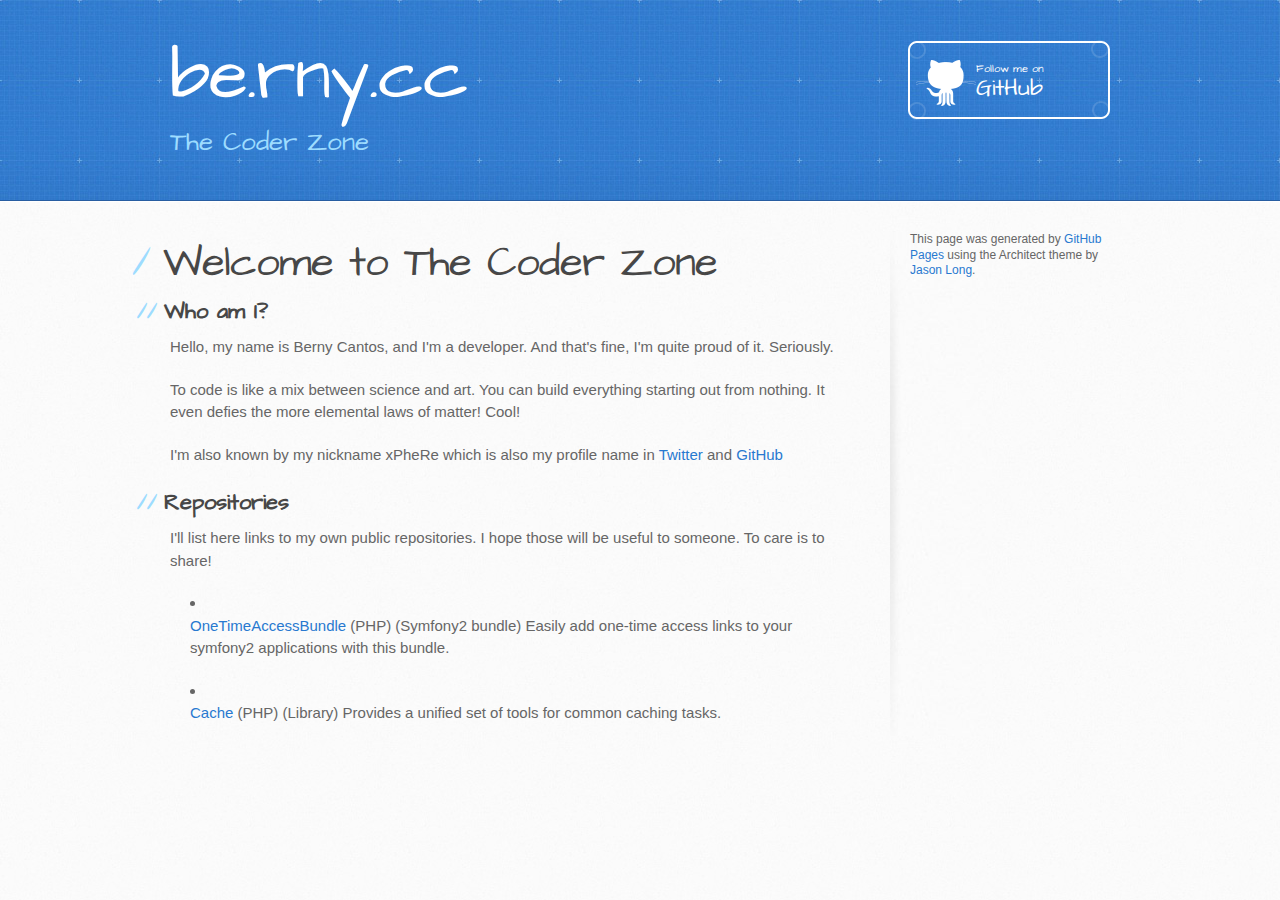
==== index.html @ ac65162e "Replace master branch with page content via GitHub" ====
<!DOCTYPE html>
<html>
  <head>
    <meta charset='utf-8'>
    <meta http-equiv="X-UA-Compatible" content="chrome=1">
    <meta name="viewport" content="width=device-width, initial-scale=1, maximum-scale=1">
    <link href='https://fonts.googleapis.com/css?family=Architects+Daughter' rel='stylesheet' type='text/css'>
    <link rel="stylesheet" type="text/css" href="stylesheets/stylesheet.css" media="screen" />
    <link rel="stylesheet" type="text/css" href="stylesheets/pygment_trac.css" media="screen" />
    <link rel="stylesheet" type="text/css" href="stylesheets/print.css" media="print" />

    <!--[if lt IE 9]>
    <script src="//html5shiv.googlecode.com/svn/trunk/html5.js"></script>
    <![endif]-->

    <title>be.rny.cc by xphere</title>
  </head>

  <body>
    <header>
      <div class="inner">
        <h1>be.rny.cc</h1>
        <h2>The Coder Zone</h2>
        <a href="https://github.com/xphere" class="button"><small>Follow me on</small>GitHub</a>
      </div>
    </header>

    <div id="content-wrapper">
      <div class="inner clearfix">
        <section id="main-content">
          <h1>Welcome to The Coder Zone</h1>

<h2>Who am I?</h2>

<p>Hello, my name is <strong>Berny Cantos</strong>, and I'm a developer.
And that's fine, I'm quite proud of it. Seriously.</p>

<p>To code is like a mix between science and art.
You can build everything starting out from nothing.
It even defies the more elemental laws of matter! Cool!</p>

<p>I'm also known by my nickname <strong>xPheRe</strong> which is also my profile name in <a href="https://twitter.com/xphere">Twitter</a> and <a href="https://github.com/xphere">GitHub</a></p>

<h2>Repositories</h2>

<p>I'll list here links to my own public repositories.
I hope those will be useful to someone.
To care is to share!</p>

<ul>
<li><p><a href="/OneTimeAccessBundle">OneTimeAccessBundle</a> (PHP) (Symfony2 bundle)
Easily add one-time access links to your symfony2 applications with this bundle.</p></li>
<li><p><a href="">Cache</a> (PHP) (Library)
Provides a unified set of tools for common caching tasks.</p></li>
</ul>
        </section>

        <aside id="sidebar">


          <p>This page was generated by <a href="pages.github.com">GitHub Pages</a> using the Architect theme by <a href="http://twitter.com/jasonlong">Jason Long</a>.</p>
        </aside>
      </div>
    </div>

            <script type="text/javascript">
            var gaJsHost = (("https:" == document.location.protocol) ? "https://ssl." : "http://www.");
            document.write(unescape("%3Cscript src='" + gaJsHost + "google-analytics.com/ga.js' type='text/javascript'%3E%3C/script%3E"));
          </script>
          <script type="text/javascript">
            try {
              var pageTracker = _gat._getTracker("UA-39572662-1");
            pageTracker._trackPageview();
            } catch(err) {}
          </script>

  </body>
</html>
---- stylesheets/stylesheet.css ----
/* http://meyerweb.com/eric/tools/css/reset/ 
   v2.0 | 20110126
   License: none (public domain)
*/
html, body, div, span, applet, object, iframe,
h1, h2, h3, h4, h5, h6, p, blockquote, pre,
a, abbr, acronym, address, big, cite, code,
del, dfn, em, img, ins, kbd, q, s, samp,
small, strike, strong, sub, sup, tt, var,
b, u, i, center,
dl, dt, dd, ol, ul, li,
fieldset, form, label, legend,
table, caption, tbody, tfoot, thead, tr, th, td,
article, aside, canvas, details, embed, 
figure, figcaption, footer, header, hgroup, 
menu, nav, output, ruby, section, summary,
time, mark, audio, video {
	margin: 0;
	padding: 0;
	border: 0;
	font-size: 100%;
	font: inherit;
	vertical-align: baseline;
}
/* HTML5 display-role reset for older browsers */
article, aside, details, figcaption, figure, 
footer, header, hgroup, menu, nav, section {
	display: block;
}
body {
	line-height: 1;
}
ol, ul {
	list-style: none;
}
blockquote, q {
	quotes: none;
}
blockquote:before, blockquote:after,
q:before, q:after {
	content: '';
	content: none;
}
table {
	border-collapse: collapse;
	border-spacing: 0;
}

/* LAYOUT STYLES */
body {
  font-size: 15px;
  line-height: 1.5; 
  background: #fafafa url(../images/body-bg.jpg) 0 0 repeat;
  font-family: 'Helvetica Neue', Helvetica, Arial, serif;
  font-weight: 400;
  color: #666;
}

a {
  color: #2879d0;
}
a:hover {
  color: #2268b2;
}

header {
  padding-top: 40px;
  padding-bottom: 40px;
  font-family: 'Architects Daughter', 'Helvetica Neue', Helvetica, Arial, serif; 
  background: #2e7bcf url(../images/header-bg.jpg) 0 0 repeat-x;
  border-bottom: solid 1px #275da1;
}

header h1 {
  letter-spacing: -1px;
  font-size: 72px;
  color: #fff;
  line-height: 1;
  margin-bottom: 0.2em;
  width: 540px;
}

header h2 {
  font-size: 26px;
  color: #9ddcff;
  font-weight: normal;
  line-height: 1.3;
  width: 540px;
  letter-spacing: 0;
}

.inner {
  position: relative;
  width: 940px;
  margin: 0 auto;
}

#content-wrapper {
  border-top: solid 1px #fff;
  padding-top: 30px;
}

#main-content {
  width: 690px;
  float: left;
}

#main-content img {
  max-width: 100%;
}

aside#sidebar {
  width: 200px;
  padding-left: 20px;
  min-height: 504px;
  float: right;
  background: transparent url(../images/sidebar-bg.jpg) 0 0 no-repeat;
  font-size: 12px;
  line-height: 1.3;
}

aside#sidebar p.repo-owner,
aside#sidebar p.repo-owner a {
  font-weight: bold;
}

#downloads {
  margin-bottom: 40px;
}

a.button {
  width: 134px;
  height: 58px;
  line-height: 1.2;
  font-size: 23px;
  color: #fff;
  padding-left: 68px;
  padding-top: 22px;
  font-family: 'Architects Daughter', 'Helvetica Neue', Helvetica, Arial, serif; 
}
a.button small {
  display: block;
  font-size: 11px;
}
header a.button {
  position: absolute;
  right: 0;
  top: 0;
  background: transparent url(../images/github-button.png) 0 0 no-repeat;
}
aside a.button {
  width: 138px;
  padding-left: 64px;
  display: block;
  background: transparent url(../images/download-button.png) 0 0 no-repeat;
  margin-bottom: 20px;
  font-size: 21px;
}

code, pre {
  font-family: Monaco, "Bitstream Vera Sans Mono", "Lucida Console", Terminal, monospace;
  color: #222;
  margin-bottom: 30px;
  font-size: 13px;
}

code {
  background-color: #f2f8fc;
  border: solid 1px #dbe7f3;
  padding: 0 3px;
}

pre {
  padding: 20px;
  background: #fff;
  text-shadow: none;
  overflow: auto;
  border: solid 1px #f2f2f2;
}
pre code {
  color: #2879d0;
  background-color: #fff;
  border: none;
  padding: 0;
}

ul, ol, dl {
  margin-bottom: 20px;
}


/* COMMON STYLES */

hr {
  height: 1px;
  line-height: 1px;
  margin-top: 1em;
  padding-bottom: 1em;
  border: none;
  background: transparent url('../images/hr.png') 0 0 no-repeat;
}

table {
  width: 100%;
  border: 1px solid #ebebeb;
}

th {
  font-weight: 500;
}

td {
  border: 1px solid #ebebeb;
  text-align: center; 
  font-weight: 300;
}

form {
  background: #f2f2f2;
  padding: 20px;
  
}


/* GENERAL ELEMENT TYPE STYLES */

#main-content h1 {
  font-family: 'Architects Daughter', 'Helvetica Neue', Helvetica, Arial, serif; 
  font-size: 2.8em;
  letter-spacing: -1px;
  color: #474747;
} 

#main-content h1:before {
  content: "/";
  color: #9ddcff;
  padding-right: 0.3em;
  margin-left: -0.9em;
}

#main-content h2 {
  font-family: 'Architects Daughter', 'Helvetica Neue', Helvetica, Arial, serif; 
  font-size: 22px;
  font-weight: bold;
  margin-bottom: 8px;
  color: #474747;
} 
#main-content h2:before {
  content: "//";
  color: #9ddcff;
  padding-right: 0.3em;
  margin-left: -1.5em;
}

#main-content h3 {
  font-family: 'Architects Daughter', 'Helvetica Neue', Helvetica, Arial, serif; 
  font-size: 18px;
  font-weight: bold;
  margin-top: 24px;
  margin-bottom: 8px;
  color: #474747;
} 
 
#main-content h3:before {
  content: "///";
  color: #9ddcff;
  padding-right: 0.3em;
  margin-left: -2em;
}

#main-content h4 {
  font-family: 'Architects Daughter', 'Helvetica Neue', Helvetica, Arial, serif; 
  font-size: 15px;
  font-weight: bold;
  color: #474747;
} 

h4:before {
  content: "////";
  color: #9ddcff;
  padding-right: 0.3em;
  margin-left: -2.8em;
}

#main-content h5 {
  font-family: 'Architects Daughter', 'Helvetica Neue', Helvetica, Arial, serif; 
  font-size: 14px;
  color: #474747;
} 
h5:before {
  content: "/////";
  color: #9ddcff;
  padding-right: 0.3em;
  margin-left: -3.2em;
}

#main-content h6 {
  font-family: 'Architects Daughter', 'Helvetica Neue', Helvetica, Arial, serif; 
  font-size: .8em;
  color: #474747;
} 
h6:before {
  content: "//////";
  color: #9ddcff;
  padding-right: 0.3em;
  margin-left: -3.7em;
}

p {
  margin-bottom: 20px;
}
 
a {
  text-decoration: none;
}

p a {
  font-weight: 400;
}

blockquote {
  font-size: 1.6em;
  border-left: 10px solid #e9e9e9;
  margin-bottom: 20px;
  padding: 0 0 0 30px;
}

ul li {
  list-style: disc inside;
  padding-left: 20px;
}

ol li {
  list-style: decimal inside;
  padding-left: 3px;
}

dl dd {
  font-style: italic;
  font-weight: 100;
}

footer {
  background: transparent url('../images/hr.png') 0 0 no-repeat;
  margin-top: 40px;
  padding-top: 20px;
  padding-bottom: 30px;
  font-size: 13px;
  color: #aaa;
}

footer a {
  color: #666;
}
footer a:hover {
  color: #444;
}

/* MISC */
.clearfix:after {
  clear: both;
  content: '.';
  display: block;
  visibility: hidden;
  height: 0;
}

.clearfix {display: inline-block;}
* html .clearfix {height: 1%;}
.clearfix {display: block;}

/* #Media Queries
================================================== */

/* Smaller than standard 960 (devices and browsers) */
@media only screen and (max-width: 959px) {}

/* Tablet Portrait size to standard 960 (devices and browsers) */
@media only screen and (min-width: 768px) and (max-width: 959px) {
  .inner {
    width: 740px;
  }
  header h1, header h2 {
    width: 340px;
  }
  header h1 {
    font-size: 60px;
  }
  header h2 {
    font-size: 30px;
  }
  #main-content {
    width: 490px;
  }
  #main-content h1:before,
  #main-content h2:before,
  #main-content h3:before,
  #main-content h4:before,
  #main-content h5:before,
  #main-content h6:before {
    content: none;
    padding-right: 0;
    margin-left: 0;
  }
}

/* All Mobile Sizes (devices and browser) */
@media only screen and (max-width: 767px) {
  .inner {
    width: 93%;
  }
  header {
    padding: 20px 0;
  }
  header .inner {
    position: relative;
  }
  header h1, header h2 {
    width: 100%;
  }
  header h1 {
    font-size: 48px;
  }
  header h2 {
    font-size: 24px;
  }
  header a.button {
    background-image: none;
    width: auto;
    height: auto;
    display: inline-block;
    margin-top: 15px;
    padding: 5px 10px;
    position: relative;
    text-align: center;
    font-size: 13px;
    line-height: 1;
    background-color: #9ddcff;
    color: #2879d0;
    -moz-border-radius: 5px;
    -webkit-border-radius: 5px;                     
    border-radius: 5px;    
  }
  header a.button small {
    font-size: 13px;
    display: inline;
  }
  #main-content,
  aside#sidebar {
    float: none;
    width: 100% ! important;
  }
  aside#sidebar {
    background-image: none;
    margin-top: 20px;
    border-top: solid 1px #ddd;
    padding: 20px 0;
    min-height: 0;
  }
  aside#sidebar a.button {
    display: none;
  }
  #main-content h1:before,
  #main-content h2:before,
  #main-content h3:before,
  #main-content h4:before,
  #main-content h5:before,
  #main-content h6:before {
    content: none;
    padding-right: 0;
    margin-left: 0;
  }
}

/* Mobile Landscape Size to Tablet Portrait (devices and browsers) */
@media only screen and (min-width: 480px) and (max-width: 767px) {}

/* Mobile Portrait Size to Mobile Landscape Size (devices and browsers) */
@media only screen and (max-width: 479px) {}
---- stylesheets/pygment_trac.css ----
.highlight  { background: #ffffff; }
.highlight .c { color: #999988; font-style: italic } /* Comment */
.highlight .err { color: #a61717; background-color: #e3d2d2 } /* Error */
.highlight .k { font-weight: bold } /* Keyword */
.highlight .o { font-weight: bold } /* Operator */
.highlight .cm { color: #999988; font-style: italic } /* Comment.Multiline */
.highlight .cp { color: #999999; font-weight: bold } /* Comment.Preproc */
.highlight .c1 { color: #999988; font-style: italic } /* Comment.Single */
.highlight .cs { color: #999999; font-weight: bold; font-style: italic } /* Comment.Special */
.highlight .gd { color: #000000; background-color: #ffdddd } /* Generic.Deleted */
.highlight .gd .x { color: #000000; background-color: #ffaaaa } /* Generic.Deleted.Specific */
.highlight .ge { font-style: italic } /* Generic.Emph */
.highlight .gr { color: #aa0000 } /* Generic.Error */
.highlight .gh { color: #999999 } /* Generic.Heading */
.highlight .gi { color: #000000; background-color: #ddffdd } /* Generic.Inserted */
.highlight .gi .x { color: #000000; background-color: #aaffaa } /* Generic.Inserted.Specific */
.highlight .go { color: #888888 } /* Generic.Output */
.highlight .gp { color: #555555 } /* Generic.Prompt */
.highlight .gs { font-weight: bold } /* Generic.Strong */
.highlight .gu { color: #800080; font-weight: bold; } /* Generic.Subheading */
.highlight .gt { color: #aa0000 } /* Generic.Traceback */
.highlight .kc { font-weight: bold } /* Keyword.Constant */
.highlight .kd { font-weight: bold } /* Keyword.Declaration */
.highlight .kn { font-weight: bold } /* Keyword.Namespace */
.highlight .kp { font-weight: bold } /* Keyword.Pseudo */
.highlight .kr { font-weight: bold } /* Keyword.Reserved */
.highlight .kt { color: #445588; font-weight: bold } /* Keyword.Type */
.highlight .m { color: #009999 } /* Literal.Number */
.highlight .s { color: #d14 } /* Literal.String */
.highlight .na { color: #008080 } /* Name.Attribute */
.highlight .nb { color: #0086B3 } /* Name.Builtin */
.highlight .nc { color: #445588; font-weight: bold } /* Name.Class */
.highlight .no { color: #008080 } /* Name.Constant */
.highlight .ni { color: #800080 } /* Name.Entity */
.highlight .ne { color: #990000; font-weight: bold } /* Name.Exception */
.highlight .nf { color: #990000; font-weight: bold } /* Name.Function */
.highlight .nn { color: #555555 } /* Name.Namespace */
.highlight .nt { color: #000080 } /* Name.Tag */
.highlight .nv { color: #008080 } /* Name.Variable */
.highlight .ow { font-weight: bold } /* Operator.Word */
.highlight .w { color: #bbbbbb } /* Text.Whitespace */
.highlight .mf { color: #009999 } /* Literal.Number.Float */
.highlight .mh { color: #009999 } /* Literal.Number.Hex */
.highlight .mi { color: #009999 } /* Literal.Number.Integer */
.highlight .mo { color: #009999 } /* Literal.Number.Oct */
.highlight .sb { color: #d14 } /* Literal.String.Backtick */
.highlight .sc { color: #d14 } /* Literal.String.Char */
.highlight .sd { color: #d14 } /* Literal.String.Doc */
.highlight .s2 { color: #d14 } /* Literal.String.Double */
.highlight .se { color: #d14 } /* Literal.String.Escape */
.highlight .sh { color: #d14 } /* Literal.String.Heredoc */
.highlight .si { color: #d14 } /* Literal.String.Interpol */
.highlight .sx { color: #d14 } /* Literal.String.Other */
.highlight .sr { color: #009926 } /* Literal.String.Regex */
.highlight .s1 { color: #d14 } /* Literal.String.Single */
.highlight .ss { color: #990073 } /* Literal.String.Symbol */
.highlight .bp { color: #999999 } /* Name.Builtin.Pseudo */
.highlight .vc { color: #008080 } /* Name.Variable.Class */
.highlight .vg { color: #008080 } /* Name.Variable.Global */
.highlight .vi { color: #008080 } /* Name.Variable.Instance */
.highlight .il { color: #009999 } /* Literal.Number.Integer.Long */

.type-csharp .highlight .k { color: #0000FF }
.type-csharp .highlight .kt { color: #0000FF }
.type-csharp .highlight .nf { color: #000000; font-weight: normal }
.type-csharp .highlight .nc { color: #2B91AF }
.type-csharp .highlight .nn { color: #000000 }
.type-csharp .highlight .s { color: #A31515 }
.type-csharp .highlight .sc { color: #A31515 }
---- stylesheets/print.css ----
html, body, div, span, applet, object, iframe,
h1, h2, h3, h4, h5, h6, p, blockquote, pre,
a, abbr, acronym, address, big, cite, code,
del, dfn, em, img, ins, kbd, q, s, samp,
small, strike, strong, sub, sup, tt, var,
b, u, i, center,
dl, dt, dd, ol, ul, li,
fieldset, form, label, legend,
table, caption, tbody, tfoot, thead, tr, th, td,
article, aside, canvas, details, embed, 
figure, figcaption, footer, header, hgroup, 
menu, nav, output, ruby, section, summary,
time, mark, audio, video {
  margin: 0;
  padding: 0;
  border: 0;
  font-size: 100%;
  font: inherit;
  vertical-align: baseline;
}
/* HTML5 display-role reset for older browsers */
article, aside, details, figcaption, figure, 
footer, header, hgroup, menu, nav, section {
  display: block;
}
body {
  line-height: 1;
}
ol, ul {
  list-style: none;
}
blockquote, q {
  quotes: none;
}
blockquote:before, blockquote:after,
q:before, q:after {
  content: '';
  content: none;
}
table {
  border-collapse: collapse;
  border-spacing: 0;
}
body {
  font-size: 13px;
  line-height: 1.5; 
  font-family: 'Helvetica Neue', Helvetica, Arial, serif;
  color: #000;
}

a {
  color: #d5000d;
  font-weight: bold;
}

header {
  padding-top: 35px;
  padding-bottom: 10px;
}

header h1 {
  font-weight: bold;
  letter-spacing: -1px;
  font-size: 48px;
  color: #303030;
  line-height: 1.2;
}

header h2 {
  letter-spacing: -1px;
  font-size: 24px;
  color: #aaa;
  font-weight: normal;
  line-height: 1.3;
}
#downloads {
  display: none;
}
#main_content {
  padding-top: 20px;
}

code, pre {
  font-family: Monaco, "Bitstream Vera Sans Mono", "Lucida Console", Terminal;
  color: #222;
  margin-bottom: 30px;
  font-size: 12px;
}

code {
  padding: 0 3px;
}

pre {
  border: solid 1px #ddd;
  padding: 20px;
  overflow: auto;
}
pre code {
  padding: 0;
}

ul, ol, dl {
  margin-bottom: 20px;
}


/* COMMON STYLES */

table {
  width: 100%;
  border: 1px solid #ebebeb;
}

th {
  font-weight: 500;
}

td {
  border: 1px solid #ebebeb;
  text-align: center; 
  font-weight: 300;
}

form {
  background: #f2f2f2;
  padding: 20px;
  
}


/* GENERAL ELEMENT TYPE STYLES */

h1 {
  font-size: 2.8em;
} 

h2 {
  font-size: 22px;
  font-weight: bold;
  color: #303030;
  margin-bottom: 8px;
} 

h3 {
  color: #d5000d;
  font-size: 18px;
  font-weight: bold;
  margin-bottom: 8px;
} 
 
h4 {
  font-size: 16px;
  color: #303030;
  font-weight: bold;
} 

h5 {
  font-size: 1em;
  color: #303030;
} 

h6 {
  font-size: .8em;
  color: #303030;
} 

p {
  font-weight: 300;
  margin-bottom: 20px;
}
 
a {
  text-decoration: none;
}

p a {
  font-weight: 400;
}

blockquote {
  font-size: 1.6em;
  border-left: 10px solid #e9e9e9;
  margin-bottom: 20px;
  padding: 0 0 0 30px;
}

ul li {
  list-style: disc inside;
  padding-left: 20px;
}

ol li {
  list-style: decimal inside;
  padding-left: 3px;
}

dl dd {
  font-style: italic;
  font-weight: 100;
}

footer {
  margin-top: 40px;
  padding-top: 20px;
  padding-bottom: 30px;
  font-size: 13px;
  color: #aaa;
}

footer a {
  color: #666;
}

/* MISC */
.clearfix:after {
  clear: both;
  content: '.';
  display: block;
  visibility: hidden;
  height: 0;
}

.clearfix {display: inline-block;}
* html .clearfix {height: 1%;}
.clearfix {display: block;}
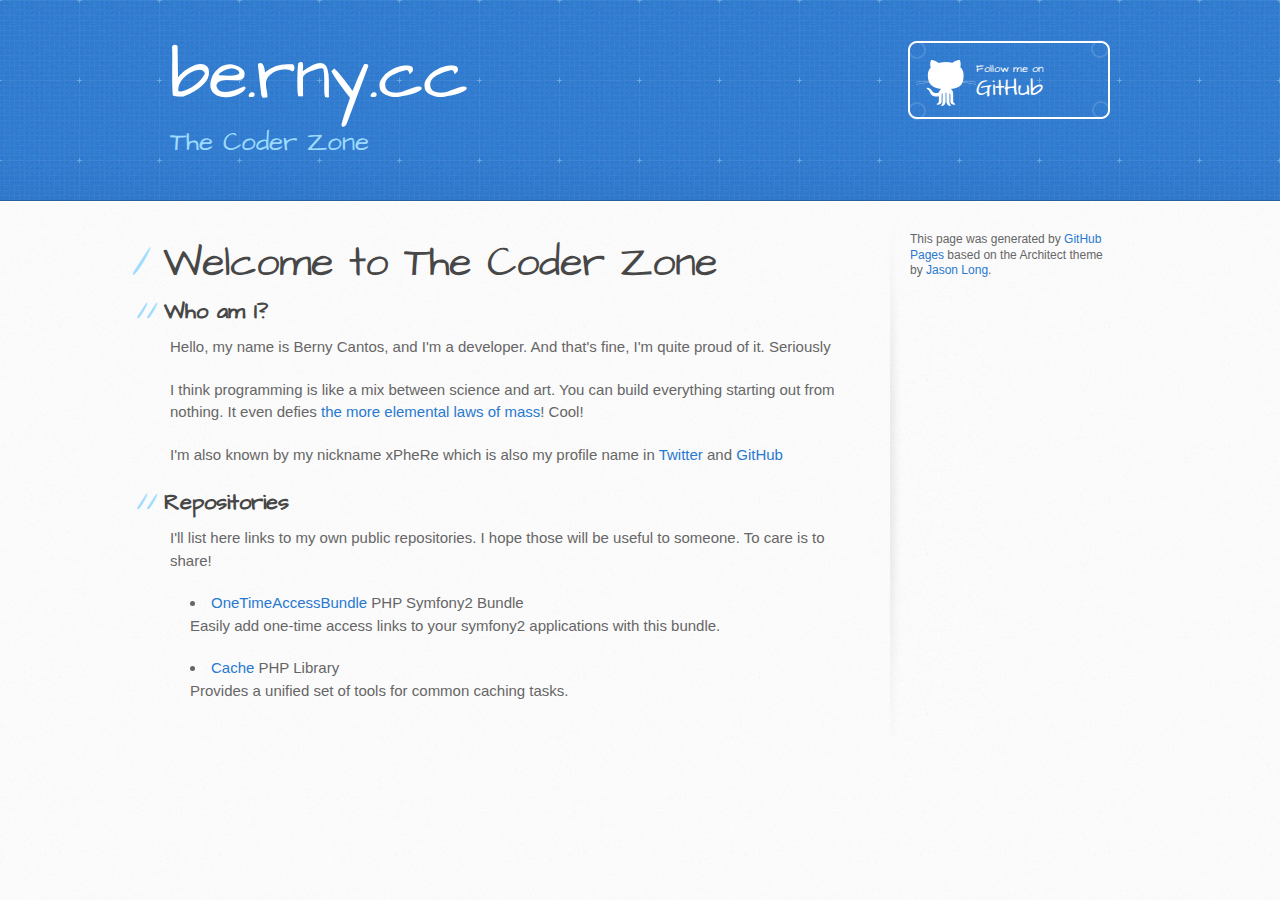
==== commit 338c8a9a: "reestructure web content" ====
--- a/index.html
+++ b/index.html
@@ -1,66 +1,74 @@
 <!DOCTYPE html>
 <html>
   <head>
-    <meta charset='utf-8'>
+    <meta charset="utf-8">
     <meta http-equiv="X-UA-Compatible" content="chrome=1">
     <meta name="viewport" content="width=device-width, initial-scale=1, maximum-scale=1">
     <link href='https://fonts.googleapis.com/css?family=Architects+Daughter' rel='stylesheet' type='text/css'>
     <link rel="stylesheet" type="text/css" href="stylesheets/stylesheet.css" media="screen" />
     <link rel="stylesheet" type="text/css" href="stylesheets/pygment_trac.css" media="screen" />
     <link rel="stylesheet" type="text/css" href="stylesheets/print.css" media="print" />
-
-    <!--[if lt IE 9]>
-    <script src="//html5shiv.googlecode.com/svn/trunk/html5.js"></script>
-    <![endif]-->
-
-    <title>be.rny.cc by xphere</title>
+    <!--[if lt IE 9]><script src="//html5shiv.googlecode.com/svn/trunk/html5.js"></script><![endif]-->
+    <title>be.rny.cc / The Coder Zone</title>
   </head>
 
   <body>
     <header>
-      <div class="inner">
+      <nav class="inner">
         <h1>be.rny.cc</h1>
         <h2>The Coder Zone</h2>
         <a href="https://github.com/xphere" class="button"><small>Follow me on</small>GitHub</a>
-      </div>
+      </nav>
     </header>
 
     <div id="content-wrapper">
-      <div class="inner clearfix">
-        <section id="main-content">
+      <section class="inner clearfix">
+        <article id="main-content">
           <h1>Welcome to The Coder Zone</h1>
 
-<h2>Who am I?</h2>
+          <h2>Who am I?</h2>
+          <p>
+            <span class="sentence">Hello, my name is <strong>Berny Cantos</strong>, and I'm a developer.</span>
+            <span class="sentence">And that's fine, I'm quite proud of it. Seriously</span>
+          </p>
+          <p>
+            <span class="sentence">I think programming is like a mix between science and art.</span>
+            <span class="sentence">You can build everything starting out from nothing.</span>
+            <span class="sentence">It even defies <a href="http://en.wikipedia.org/wiki/Conservation_of_mass">the more elemental laws of mass</a>! Cool!</span>
+          </p>
+          <p>
+            <span class="sentence">I'm also known by my nickname <strong>xPheRe</strong></span>
+            <span class="sentence">which is also my profile name in <a class="twitter" href="https://twitter.com/xphere">Twitter</a> and <a class="github" href="https://github.com/xphere">GitHub</a></span>
+          </p>
 
-<p>Hello, my name is <strong>Berny Cantos</strong>, and I'm a developer.
-And that's fine, I'm quite proud of it. Seriously.</p>
+          <h2>Repositories</h2>
+          <p>
+            <span class="sentence">I'll list here links to my own public repositories.</span>
+            <span class="sentence">I hope those will be useful to someone.</span>
+            <span class="sentence">To care is to share!</span>
+          </p>
 
-<p>To code is like a mix between science and art.
-You can build everything starting out from nothing.
-It even defies the more elemental laws of matter! Cool!</p>
-
-<p>I'm also known by my nickname <strong>xPheRe</strong> which is also my profile name in <a href="https://twitter.com/xphere">Twitter</a> and <a href="https://github.com/xphere">GitHub</a></p>
-
-<h2>Repositories</h2>
-
-<p>I'll list here links to my own public repositories.
-I hope those will be useful to someone.
-To care is to share!</p>
-
-<ul>
-<li><p><a href="/OneTimeAccessBundle">OneTimeAccessBundle</a> (PHP) (Symfony2 bundle)
-Easily add one-time access links to your symfony2 applications with this bundle.</p></li>
-<li><p><a href="">Cache</a> (PHP) (Library)
-Provides a unified set of tools for common caching tasks.</p></li>
-</ul>
-        </section>
+          <ul>
+            <li class="repository">
+              <a class="title" href="/OneTimeAccessBundle">OneTimeAccessBundle</a>
+              <span class="tag">PHP</span>
+              <span class="tag">Symfony2</span>
+              <span class="tag">Bundle</span>
+              <p class="description">Easily add one-time access links to your symfony2 applications with this bundle.</p>
+            </li>
+            <li class="repository">
+              <a class="title" href="">Cache</a>
+              <span class="tag">PHP</span>
+              <span class="tag">Library</span>
+              <p class="description">Provides a unified set of tools for common caching tasks.</p>
+            </li>
+          </ul>
+        </article>
 
         <aside id="sidebar">
-
-
-          <p>This page was generated by <a href="pages.github.com">GitHub Pages</a> using the Architect theme by <a href="http://twitter.com/jasonlong">Jason Long</a>.</p>
+          <p>This page was generated by <a href="pages.github.com">GitHub Pages</a> based on the Architect theme by <a href="http://twitter.com/jasonlong">Jason Long</a>.</p>
         </aside>
-      </div>
+      </section>
     </div>
 
             <script type="text/javascript">
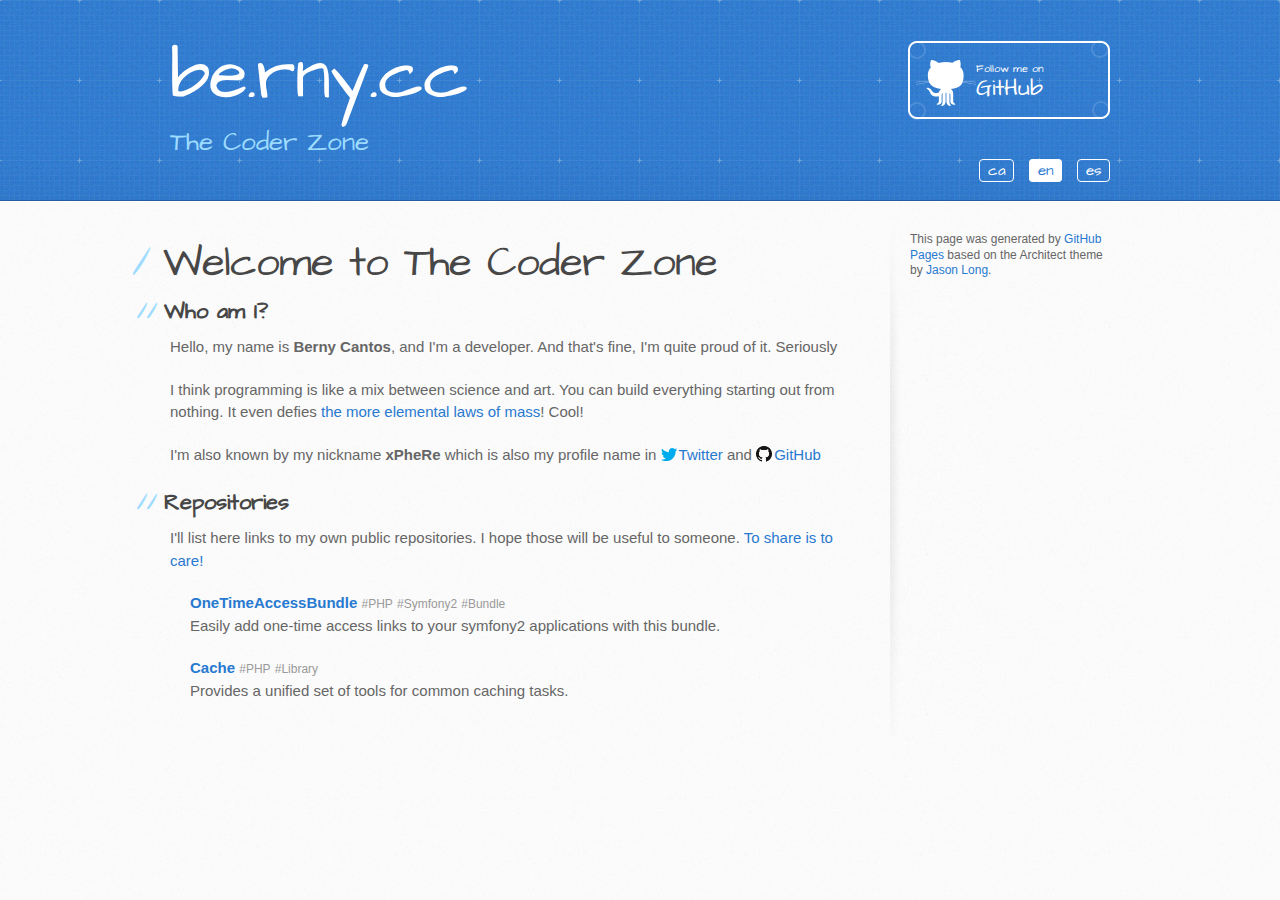
==== commit 475a1871: "fixed Cache repository link" ====
--- a/index.html
+++ b/index.html
@@ -4,10 +4,12 @@
     <meta charset="utf-8">
     <meta http-equiv="X-UA-Compatible" content="chrome=1">
     <meta name="viewport" content="width=device-width, initial-scale=1, maximum-scale=1">
-    <link href='https://fonts.googleapis.com/css?family=Architects+Daughter' rel='stylesheet' type='text/css'>
+    <link href="https://fonts.googleapis.com/css?family=Architects+Daughter" rel="stylesheet" type="text/css">
     <link rel="stylesheet" type="text/css" href="stylesheets/stylesheet.css" media="screen" />
     <link rel="stylesheet" type="text/css" href="stylesheets/pygment_trac.css" media="screen" />
     <link rel="stylesheet" type="text/css" href="stylesheets/print.css" media="print" />
+    <link rel="alternate" hreflang="es" href="/index_es.html" />
+    <link rel="alternate" hreflang="ca" href="/index_ca.html" />
     <!--[if lt IE 9]><script src="//html5shiv.googlecode.com/svn/trunk/html5.js"></script><![endif]-->
     <title>be.rny.cc / The Coder Zone</title>
   </head>
@@ -18,6 +20,11 @@
         <h1>be.rny.cc</h1>
         <h2>The Coder Zone</h2>
         <a href="https://github.com/xphere" class="button"><small>Follow me on</small>GitHub</a>
+        <ul class="lang-list">
+            <li class="lang"><a href="/index_ca.html" title="en català">ca</a></li>
+            <li class="lang"><a class="active" href="#" title="in english">en</a></li>
+            <li class="lang"><a href="/index_es.html" title="en español">es</a></li>
+        </ul>
       </nav>
     </header>
 
@@ -34,7 +41,8 @@
           <p>
             <span class="sentence">I think programming is like a mix between science and art.</span>
             <span class="sentence">You can build everything starting out from nothing.</span>
-            <span class="sentence">It even defies <a href="http://en.wikipedia.org/wiki/Conservation_of_mass">the more elemental laws of mass</a>! Cool!</span>
+            <span class="sentence">It even defies <a href="http://en.wikipedia.org/wiki/Conservation_of_mass">the more elemental laws of mass</a>!</span>
+            <span class="sentence">Cool!</span>
           </p>
           <p>
             <span class="sentence">I'm also known by my nickname <strong>xPheRe</strong></span>
@@ -45,7 +53,7 @@
           <p>
             <span class="sentence">I'll list here links to my own public repositories.</span>
             <span class="sentence">I hope those will be useful to someone.</span>
-            <span class="sentence">To care is to share!</span>
+            <span class="sentence"><a href="http://youtu.be/IeTybKL1pM4">To share is to care!</a></span>
           </p>
 
           <ul>
@@ -57,7 +65,7 @@
               <p class="description">Easily add one-time access links to your symfony2 applications with this bundle.</p>
             </li>
             <li class="repository">
-              <a class="title" href="">Cache</a>
+              <a class="title" href="https://github.com/xphere/Cache">Cache</a>
               <span class="tag">PHP</span>
               <span class="tag">Library</span>
               <p class="description">Provides a unified set of tools for common caching tasks.</p>
@@ -71,16 +79,12 @@
       </section>
     </div>
 
-            <script type="text/javascript">
-            var gaJsHost = (("https:" == document.location.protocol) ? "https://ssl." : "http://www.");
-            document.write(unescape("%3Cscript src='" + gaJsHost + "google-analytics.com/ga.js' type='text/javascript'%3E%3C/script%3E"));
-          </script>
-          <script type="text/javascript">
-            try {
-              var pageTracker = _gat._getTracker("UA-39572662-1");
-            pageTracker._trackPageview();
-            } catch(err) {}
-          </script>
-
+    <!-- Google Analytics-->
+    <script>
+        (function(i,s,o,g,r,a,m){i['GoogleAnalyticsObject']=r;i[r]=i[r]||function(){(i[r].q=i[r].q||[]).push(arguments);},i[r].l=1*new Date();a=s.createElement(o),m=s.getElementsByTagName(o)[0];a.async=1;a.src=g;m.parentNode.insertBefore(a,m);})(window,document,'script','//www.google-analytics.com/analytics.js','ga');
+        ga('create', 'UA-39572662-1', 'be.rny.cc');
+        ga('send', 'pageview');
+    </script>
+    <!-- End of Google Analytics -->
   </body>
 </html>--- a/stylesheets/stylesheet.css
+++ b/stylesheets/stylesheet.css
@@ -221,6 +221,9 @@
   
 }
 
+strong {
+    font-weight: bolder;
+}
 
 /* GENERAL ELEMENT TYPE STYLES */
 
@@ -335,9 +338,68 @@
   padding-left: 3px;
 }
 
+nav li {
+  list-style: none;
+}
+
 dl dd {
   font-style: italic;
   font-weight: 100;
+}
+
+.lang-list {
+    float: right;
+}
+
+.lang {
+    float: left;
+    list-style: none;
+    padding: 0;
+    margin-left: 1em;
+}
+
+.lang a {
+    color: #fff;
+    border-radius: 4px;
+    border: 1px solid #fff;
+    padding: 0 .5em;
+}
+
+.lang a:hover, .lang a.active {
+    background-color: #fff;
+    color: #2879d0;
+}
+
+.repository {
+    list-style: none;
+}
+
+.repository .title {
+    font-weight: bold;
+}
+
+.repository .tag {
+    font-size: .8em;
+    color: #999;
+    margin: 0;
+    padding: 0;
+}
+
+.repository .tag:before {
+    content: "#";
+}
+
+a.twitter, a.github {
+    padding-left: 18px;
+    background: transparent url("../images/social.png") 0 0 no-repeat;
+}
+
+a.github {
+    background-position: 0 0;
+}
+
+a.twitter {
+    background-position: 0 -16px;
 }
 
 footer {
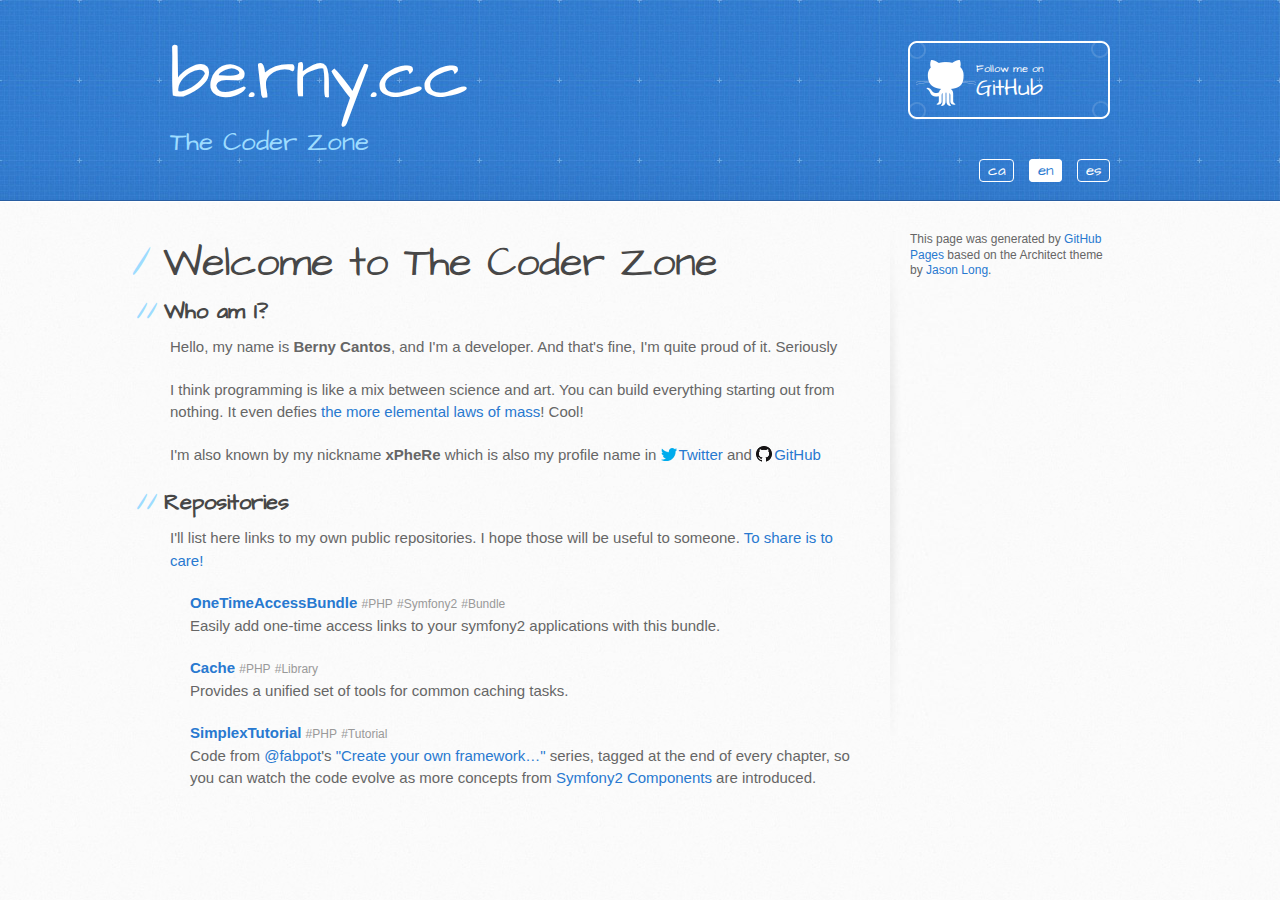
==== commit 17dc2eba: "added SimplexTutorial to repositories" ====
--- a/index.html
+++ b/index.html
@@ -70,6 +70,12 @@
               <span class="tag">Library</span>
               <p class="description">Provides a unified set of tools for common caching tasks.</p>
             </li>
+            <li class="repository">
+              <a class="title" href="https://github.com/xphere/SimplexTutorial">SimplexTutorial</a>
+              <span class="tag">PHP</span>
+              <span class="tag">Tutorial</span>
+              <p class="description">Code from <a href="https://github.com/fabpot">@fabpot</a>'s <a href="http://fabien.potencier.org/article/50/create-your-own-framework-on-top-of-the-symfony2-components-part-1">"Create your own framework…"</a> series, tagged at the end of every chapter, so you can watch the code evolve as more concepts from <a href="http://symfony.com/components">Symfony2 Components</a> are introduced.</p>
+            </li>
           </ul>
         </article>
 
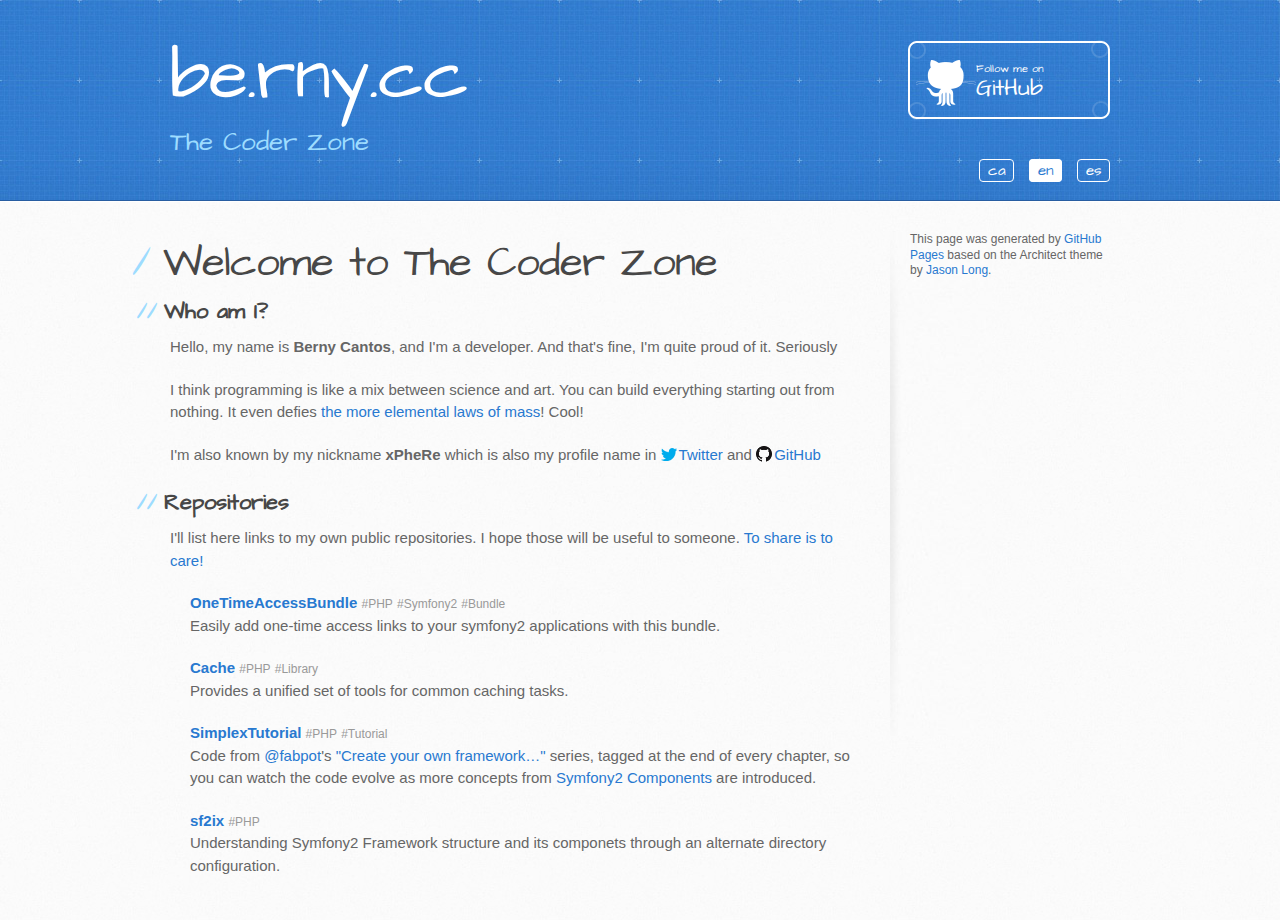
==== commit 505a0117: "added sf2ix to repositories" ====
--- a/index.html
+++ b/index.html
@@ -76,6 +76,11 @@
               <span class="tag">Tutorial</span>
               <p class="description">Code from <a href="https://github.com/fabpot">@fabpot</a>'s <a href="http://fabien.potencier.org/article/50/create-your-own-framework-on-top-of-the-symfony2-components-part-1">"Create your own framework…"</a> series, tagged at the end of every chapter, so you can watch the code evolve as more concepts from <a href="http://symfony.com/components">Symfony2 Components</a> are introduced.</p>
             </li>
+            <li class="repository">
+              <a class="title" href="https://github.com/xphere/sf2ix">sf2ix</a>
+              <span class="tag">PHP</span>
+              <p class="description">Understanding Symfony2 Framework structure and its componets through an alternate directory configuration.</p>
+            </li>
           </ul>
         </article>
 
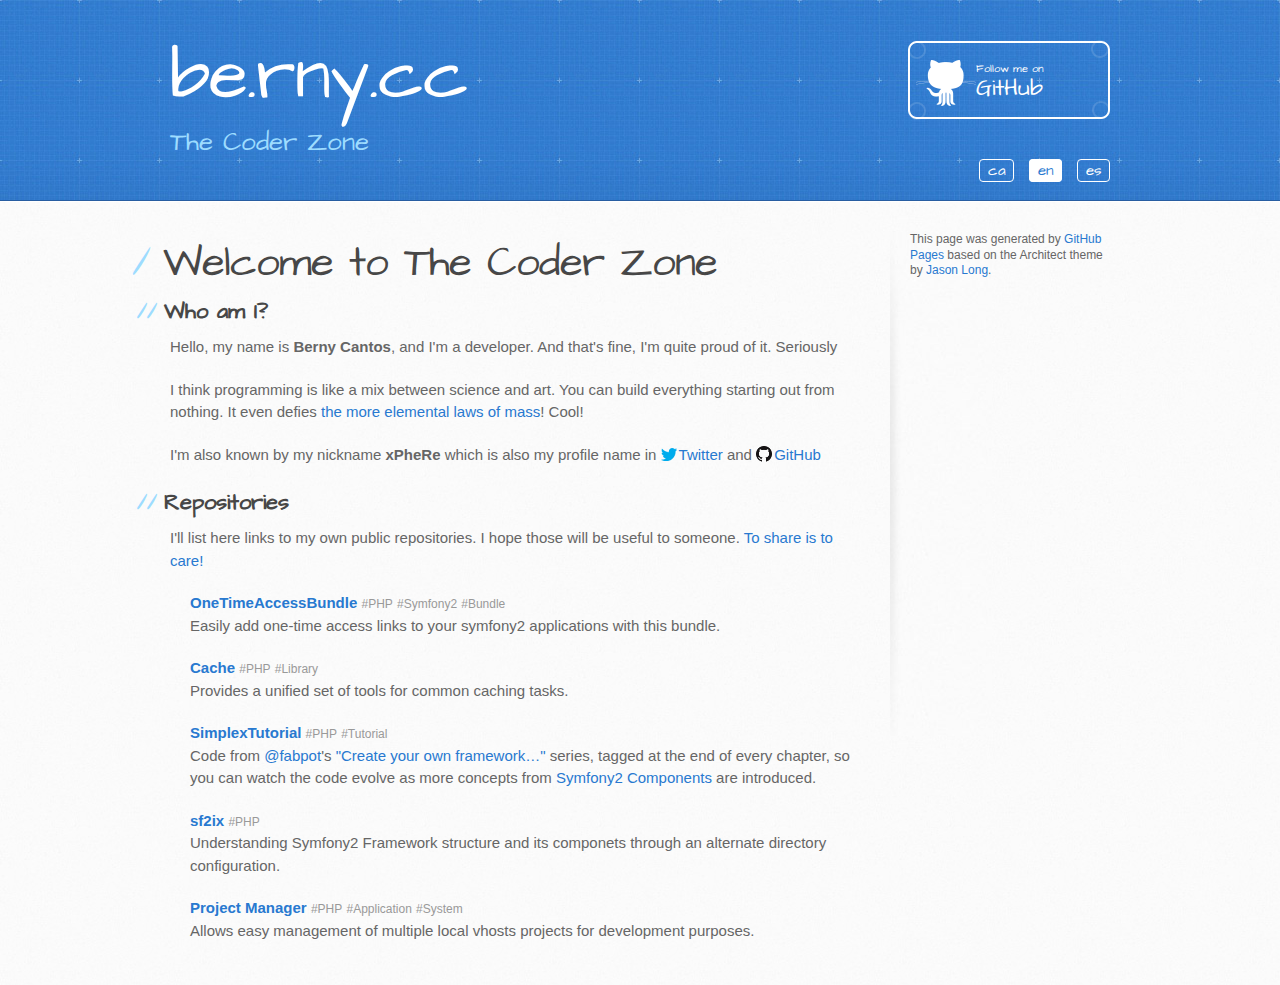
==== commit 334826d2: "added project-manager to repositories" ====
--- a/index.html
+++ b/index.html
@@ -81,6 +81,13 @@
               <span class="tag">PHP</span>
               <p class="description">Understanding Symfony2 Framework structure and its componets through an alternate directory configuration.</p>
             </li>
+            <li class="repository">
+              <a class="title" href="https://github.com/xphere/project-manager">Project Manager</a>
+              <span class="tag">PHP</span>
+              <span class="tag">Application</span>
+              <span class="tag">System</span>
+              <p class="description">Allows easy management of multiple local vhosts projects for development purposes.</p>
+            </li>
           </ul>
         </article>
 
@@ -98,4 +105,4 @@
     </script>
     <!-- End of Google Analytics -->
   </body>
-</html>+</html>
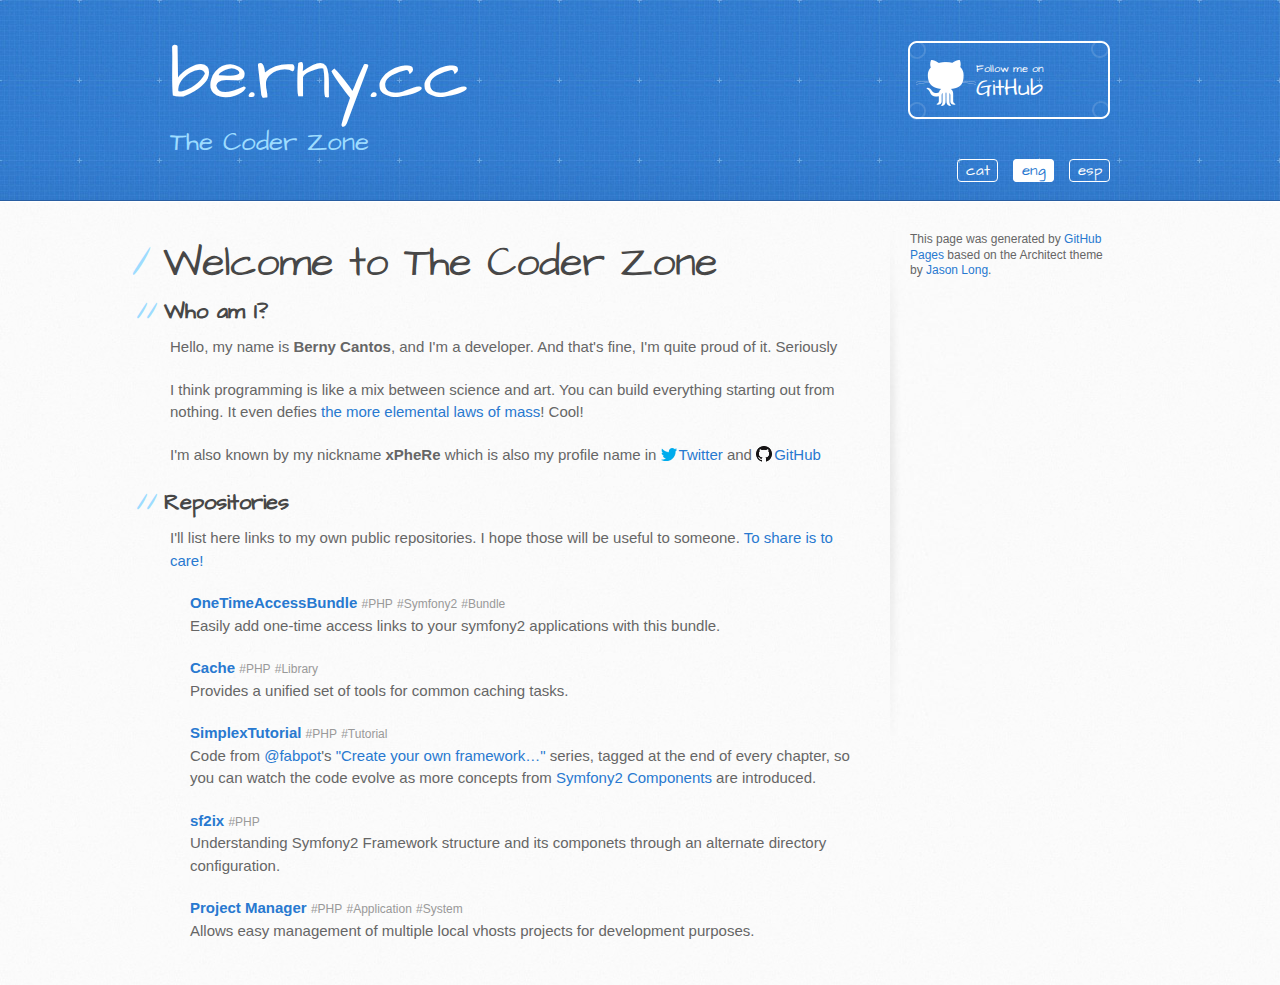
==== commit 87c9b392: "change languages to three long char description" ====
--- a/index.html
+++ b/index.html
@@ -21,9 +21,9 @@
         <h2>The Coder Zone</h2>
         <a href="https://github.com/xphere" class="button"><small>Follow me on</small>GitHub</a>
         <ul class="lang-list">
-            <li class="lang"><a href="/index_ca.html" title="en català">ca</a></li>
-            <li class="lang"><a class="active" href="#" title="in english">en</a></li>
-            <li class="lang"><a href="/index_es.html" title="en español">es</a></li>
+            <li class="lang"><a href="/index_ca.html" title="en català">cat</a></li>
+            <li class="lang"><a class="active" href="#" title="in english">eng</a></li>
+            <li class="lang"><a href="/index_es.html" title="en español">esp</a></li>
         </ul>
       </nav>
     </header>
